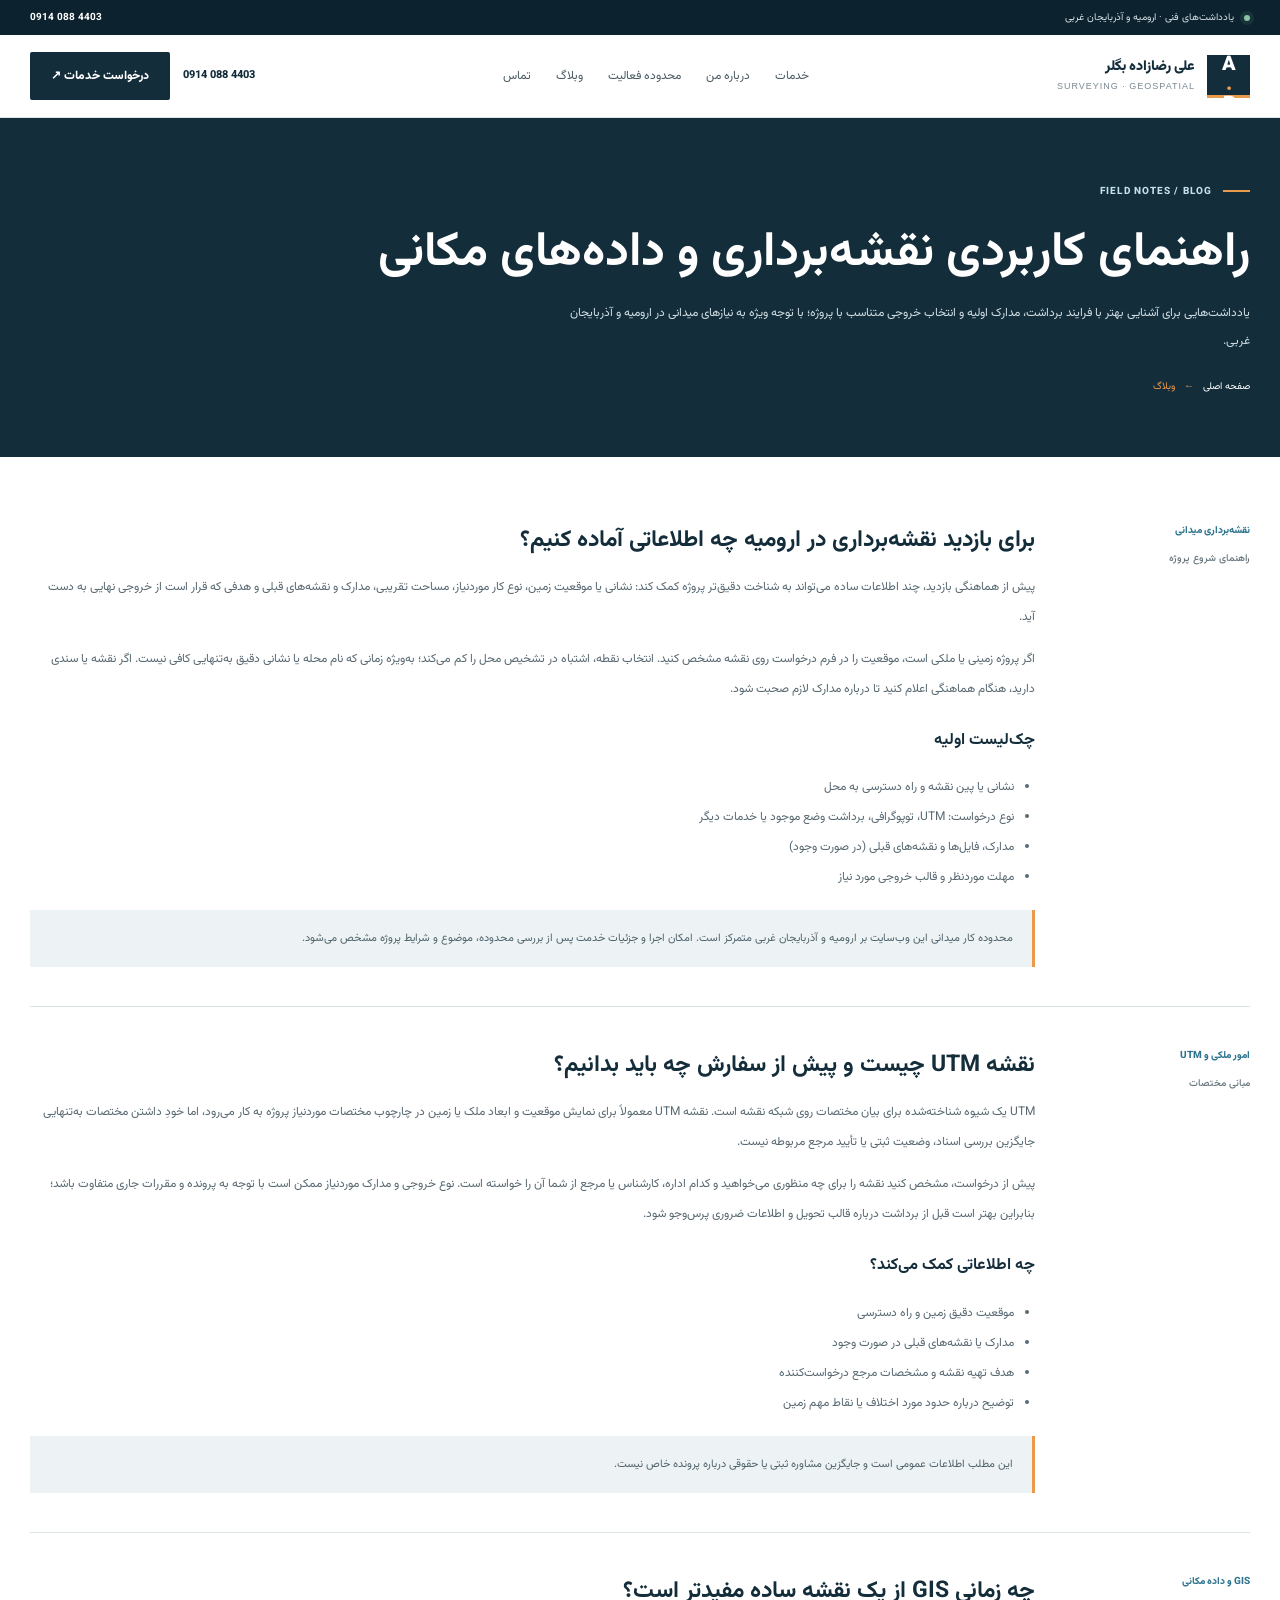
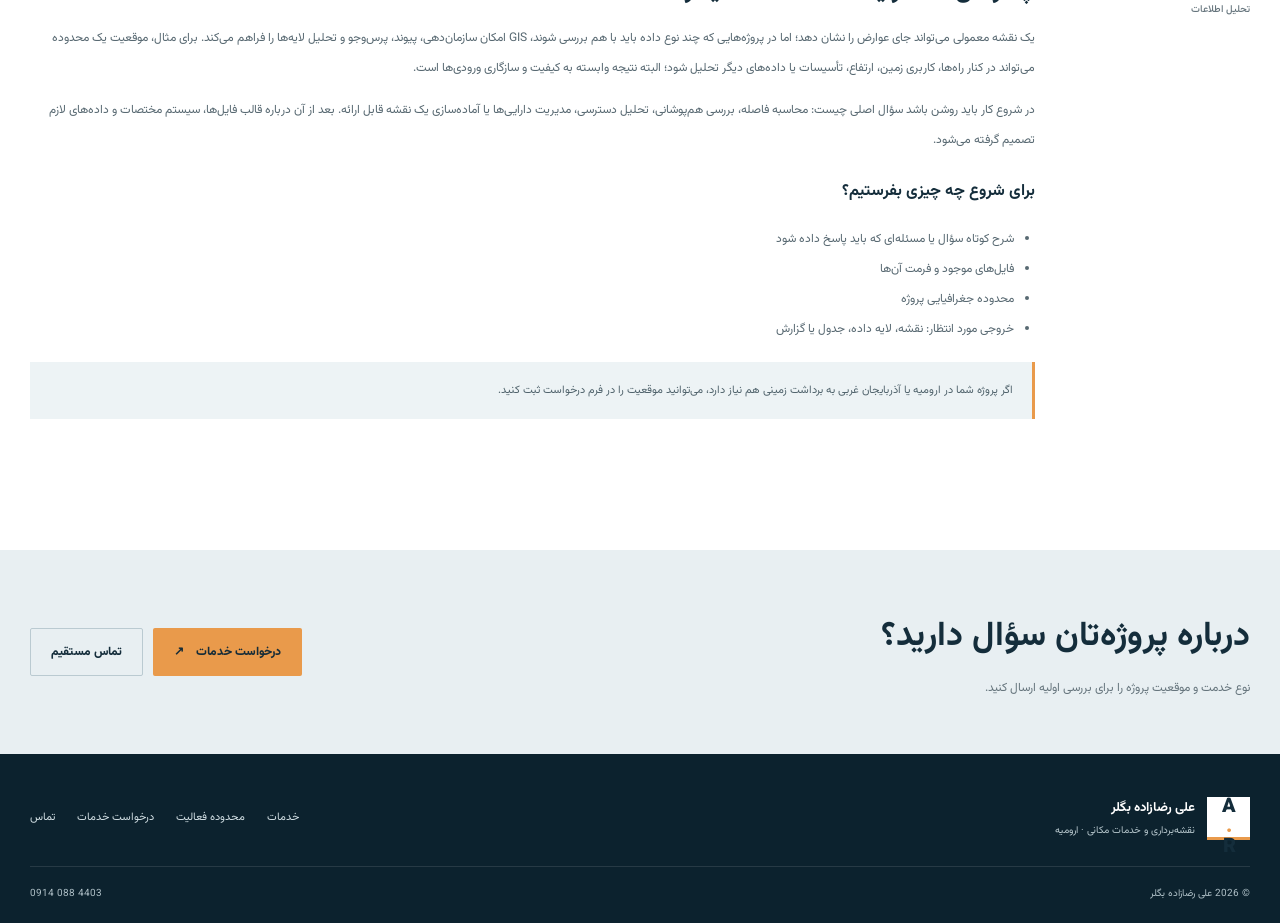
==== blog.html @ 1998ec5d "Add Persian surveying and GIS blog" ====
<!doctype html>
<html lang="fa" dir="rtl">
<head><meta charset="utf-8"><meta name="viewport" content="width=device-width, initial-scale=1, viewport-fit=cover"><meta name="theme-color" content="#142d3b"><meta name="description" content="یادداشت‌های فنی علی رضازاده بگلر درباره نقشه‌برداری میدانی در ارومیه، نقشه UTM، GIS و داده‌های مکانی."><link rel="canonical" href="https://alirezade.ir/blog.html"><link rel="stylesheet" href="assets/css/style.css"><title>وبلاگ نقشه‌برداری و GIS | علی رضازاده بگلر</title></head>
<body><div class="topbar"><div class="container topbar-inner"><div class="topbar-meta"><span class="status-dot"></span><span>یادداشت‌های فنی · ارومیه و آذربایجان غربی</span></div><a class="topbar-phone" href="tel:09140884403">0914 088 4403</a></div></div>
<header class="site-header"><div class="container nav-row"><a class="brand" href="index.html"><span class="brand-symbol">A<span style="color:#e99a4b">.</span>R</span><span><span class="brand-name">علی رضازاده بگلر</span><span class="brand-desc">SURVEYING · GEOSPATIAL</span></span></a><nav class="nav-links" id="nav-links"><a href="index.html#services">خدمات</a><a href="index.html#about">درباره من</a><a href="index.html#areas">محدوده فعالیت</a><a href="blog.html">وبلاگ</a><a href="index.html#contact">تماس</a></nav><div class="nav-actions"><a class="nav-phone" href="tel:09140884403">0914 088 4403</a><a class="button nav-cta" href="request.html">درخواست خدمات ↗</a></div><button class="nav-toggle" id="nav-toggle" type="button" aria-label="باز کردن منو" aria-expanded="false">☰</button></div></header>
<main><section class="page-hero"><div class="container"><span class="eyebrow eyebrow-light">FIELD NOTES / BLOG</span><h1>راهنمای کاربردی نقشه‌برداری و داده‌های مکانی</h1><p>یادداشت‌هایی برای آشنایی بهتر با فرایند برداشت، مدارک اولیه و انتخاب خروجی متناسب با پروژه؛ با توجه ویژه به نیازهای میدانی در ارومیه و آذربایجان غربی.</p><div class="breadcrumbs"><a href="index.html">صفحه اصلی</a><span>←</span><span>وبلاگ</span></div></div></section>
<section class="section" style="background:#fff;padding-top:25px"><div class="container blog-list">
<article class="article" id="urmia-fieldwork"><div class="article-meta">نقشه‌برداری میدانی<span>راهنمای شروع پروژه</span></div><div class="article-body"><h2>برای بازدید نقشه‌برداری در ارومیه چه اطلاعاتی آماده کنیم؟</h2><p>پیش از هماهنگی بازدید، چند اطلاعات ساده می‌تواند به شناخت دقیق‌تر پروژه کمک کند: نشانی یا موقعیت زمین، نوع کار موردنیاز، مساحت تقریبی، مدارک و نقشه‌های قبلی و هدفی که قرار است از خروجی نهایی به دست آید.</p><p>اگر پروژه زمینی یا ملکی است، موقعیت را در فرم درخواست روی نقشه مشخص کنید. انتخاب نقطه، اشتباه در تشخیص محل را کم می‌کند؛ به‌ویژه زمانی که نام محله یا نشانی دقیق به‌تنهایی کافی نیست. اگر نقشه یا سندی دارید، هنگام هماهنگی اعلام کنید تا درباره مدارک لازم صحبت شود.</p><h3>چک‌لیست اولیه</h3><ul><li>نشانی یا پین نقشه و راه دسترسی به محل</li><li>نوع درخواست: UTM، توپوگرافی، برداشت وضع موجود یا خدمات دیگر</li><li>مدارک، فایل‌ها و نقشه‌های قبلی (در صورت وجود)</li><li>مهلت موردنظر و قالب خروجی مورد نیاز</li></ul><div class="article-note">محدوده کار میدانی این وب‌سایت بر ارومیه و آذربایجان غربی متمرکز است. امکان اجرا و جزئیات خدمت پس از بررسی محدوده، موضوع و شرایط پروژه مشخص می‌شود.</div></div></article>
<article class="article" id="utm-guide"><div class="article-meta">امور ملکی و UTM<span>مبانی مختصات</span></div><div class="article-body"><h2>نقشه UTM چیست و پیش از سفارش چه باید بدانیم؟</h2><p>UTM یک شیوه شناخته‌شده برای بیان مختصات روی شبکه نقشه است. نقشه UTM معمولاً برای نمایش موقعیت و ابعاد ملک یا زمین در چارچوب مختصات موردنیاز پروژه به کار می‌رود، اما خودِ داشتن مختصات به‌تنهایی جایگزین بررسی اسناد، وضعیت ثبتی یا تأیید مرجع مربوطه نیست.</p><p>پیش از درخواست، مشخص کنید نقشه را برای چه منظوری می‌خواهید و کدام اداره، کارشناس یا مرجع از شما آن را خواسته است. نوع خروجی و مدارک موردنیاز ممکن است با توجه به پرونده و مقررات جاری متفاوت باشد؛ بنابراین بهتر است قبل از برداشت درباره قالب تحویل و اطلاعات ضروری پرس‌وجو شود.</p><h3>چه اطلاعاتی کمک می‌کند؟</h3><ul><li>موقعیت دقیق زمین و راه دسترسی</li><li>مدارک یا نقشه‌های قبلی در صورت وجود</li><li>هدف تهیه نقشه و مشخصات مرجع درخواست‌کننده</li><li>توضیح درباره حدود مورد اختلاف یا نقاط مهم زمین</li></ul><div class="article-note">این مطلب اطلاعات عمومی است و جایگزین مشاوره ثبتی یا حقوقی درباره پرونده خاص نیست.</div></div></article>
<article class="article" id="gis-guide"><div class="article-meta">GIS و داده مکانی<span>تحلیل اطلاعات</span></div><div class="article-body"><h2>چه زمانی GIS از یک نقشه ساده مفیدتر است؟</h2><p>یک نقشه معمولی می‌تواند جای عوارض را نشان دهد؛ اما در پروژه‌هایی که چند نوع داده باید با هم بررسی شوند، GIS امکان سازمان‌دهی، پیوند، پرس‌وجو و تحلیل لایه‌ها را فراهم می‌کند. برای مثال، موقعیت یک محدوده می‌تواند در کنار راه‌ها، کاربری زمین، ارتفاع، تأسیسات یا داده‌های دیگر تحلیل شود؛ البته نتیجه وابسته به کیفیت و سازگاری ورودی‌ها است.</p><p>در شروع کار باید روشن باشد سؤال اصلی چیست: محاسبه فاصله، بررسی هم‌پوشانی، تحلیل دسترسی، مدیریت دارایی‌ها یا آماده‌سازی یک نقشه قابل ارائه. بعد از آن درباره قالب فایل‌ها، سیستم مختصات و داده‌های لازم تصمیم گرفته می‌شود.</p><h3>برای شروع چه چیزی بفرستیم؟</h3><ul><li>شرح کوتاه سؤال یا مسئله‌ای که باید پاسخ داده شود</li><li>فایل‌های موجود و فرمت آن‌ها</li><li>محدوده جغرافیایی پروژه</li><li>خروجی مورد انتظار: نقشه، لایه داده، جدول یا گزارش</li></ul><div class="article-note">اگر پروژه شما در ارومیه یا آذربایجان غربی به برداشت زمینی هم نیاز دارد، می‌توانید موقعیت را در فرم درخواست ثبت کنید.</div></div></article>
</div></section><section class="cta-section"><div class="container cta-panel"><div><h2>درباره پروژه‌تان سؤال دارید؟</h2><p>نوع خدمت و موقعیت پروژه را برای بررسی اولیه ارسال کنید.</p></div><div class="cta-actions"><a class="button button-orange" href="request.html">درخواست خدمات <span>↗</span></a><a class="button button-outline" href="tel:09140884403">تماس مستقیم</a></div></div></section></main>
<footer class="site-footer"><div class="container"><div class="footer-main"><a class="footer-brand" href="index.html"><span class="brand-symbol">A<span style="color:#e99a4b">.</span>R</span><span><strong>علی رضازاده بگلر</strong><small>نقشه‌برداری و خدمات مکانی · ارومیه</small></span></a><nav class="footer-links"><a href="index.html#services">خدمات</a><a href="index.html#areas">محدوده فعالیت</a><a href="request.html">درخواست خدمات</a><a href="index.html#contact">تماس</a></nav></div><div class="footer-bottom"><span>© <span id="current-year">2026</span> علی رضازاده بگلر</span><a href="tel:09140884403">0914 088 4403</a></div></div></footer><a class="mobile-call-bar" href="tel:09140884403"><span>☎</span> تماس مستقیم با علی رضازاده بگلر</a><script src="assets/js/main.js" defer></script></body></html>
---- assets/css/style.css ----
@import url('https://fonts.googleapis.com/css2?family=Vazirmatn:wght@300;400;500;600;700;800;900&display=swap');
:root{--navy:#142d3b;--navy-deep:#0c222e;--blue:#2e748f;--blue-soft:#e5eff3;--orange:#e99a4b;--paper:#f5f7f8;--white:#fff;--ink:#202e35;--muted:#66757d;--line:#dce4e8;--radius:5px;--container:1220px;--shadow:0 18px 55px rgba(14,39,52,.1);--font-fa:"Vazirmatn","IRANSansX","Yekan Bakh",Tahoma,sans-serif}
*{box-sizing:border-box}html{scroll-behavior:smooth;scroll-padding-top:100px}body{margin:0;background:var(--white);color:var(--ink);font-family:var(--font-fa);line-height:1.9;text-rendering:optimizeLegibility;-webkit-font-smoothing:antialiased}body,button,input,textarea,select{font-family:var(--font-fa)}a{color:inherit;text-decoration:none}button{cursor:pointer}img{max-width:100%;display:block}::selection{background:#cce4ee;color:var(--navy)}.container{width:min(var(--container),calc(100% - 48px));margin-inline:auto}.ltr{direction:ltr;unicode-bidi:isolate}.eyebrow{display:inline-flex;align-items:center;gap:11px;color:var(--blue);font-size:10px;font-weight:800;letter-spacing:1.1px}.eyebrow:before{content:"";display:block;width:27px;height:2px;background:var(--orange)}.eyebrow-light{color:#c4e2ee}.section{padding:92px 0}.section-head{display:flex;align-items:end;justify-content:space-between;gap:35px;margin-bottom:34px}.section-head h2{font-size:clamp(27px,3.1vw,42px);font-weight:800;line-height:1.5;letter-spacing:-.9px;margin:10px 0 0;color:var(--navy)}.section-head>p{max-width:440px;margin:0 0 4px;color:var(--muted);font-size:12px;line-height:2.25}.text-link{display:inline-flex;align-items:center;gap:12px;color:var(--blue);font-size:12px;font-weight:800;white-space:nowrap}.text-link span{font-size:17px;transition:transform .2s}.text-link:hover span{transform:translateX(-4px)}
.topbar{background:var(--navy-deep);color:#d8e3e8;font-size:10px}.topbar-inner{min-height:35px;display:flex;align-items:center;justify-content:space-between;gap:18px}.topbar-meta{display:flex;align-items:center;gap:10px}.status-dot{width:6px;height:6px;border-radius:50%;background:#8bc3a7;box-shadow:0 0 0 4px #8bc3a71a}.topbar-phone{direction:ltr;white-space:nowrap;color:#fff;font-weight:700}
.site-header{position:sticky;top:0;z-index:100;background:rgba(255,255,255,.96);backdrop-filter:blur(16px);border-bottom:1px solid var(--line)}.nav-row{min-height:82px;display:flex;align-items:center;justify-content:space-between;gap:28px}.brand{display:flex;align-items:center;gap:12px;flex-shrink:0}.brand-symbol{display:grid;place-items:center;width:43px;height:43px;background:var(--navy);color:#fff;border-bottom:3px solid var(--orange);font-size:20px;font-weight:900;letter-spacing:-1px;line-height:1}.brand-name{display:block;color:var(--navy);font-size:14px;font-weight:900;line-height:1.5}.brand-desc{display:block;color:#788890;font-size:9px;letter-spacing:1px;direction:ltr;text-align:right;font-family:Arial,sans-serif}.nav-links{display:flex;align-items:center;gap:25px;font-size:12px;color:#4b5b63}.nav-links a{position:relative;padding:11px 0}.nav-links a:after{position:absolute;content:"";height:2px;right:0;left:0;bottom:3px;background:var(--orange);transform:scaleX(0);transform-origin:right;transition:transform .2s}.nav-links a:hover:after{transform:scaleX(1)}.nav-actions{display:flex;align-items:center;gap:13px}.nav-phone{direction:ltr;color:var(--navy);font-size:11px;font-weight:800;white-space:nowrap}.button{display:inline-flex;align-items:center;justify-content:center;gap:12px;min-height:48px;padding:0 20px;border:1px solid transparent;border-radius:2px;background:var(--navy);color:#fff;font-size:12px;font-weight:800;transition:background .2s,transform .2s,border-color .2s}.button:hover{transform:translateY(-2px);background:var(--blue)}.button-orange{background:var(--orange);color:#172d38}.button-orange:hover{background:#f2b06f;color:#172d38}.button-outline{background:transparent;color:var(--navy);border-color:#bacad1}.button-outline:hover{background:var(--navy);color:white;border-color:var(--navy)}.button-light{background:#fff;color:var(--navy)}.button-light:hover{background:#e4eff3;color:var(--navy)}.nav-toggle{display:none;width:42px;height:42px;border:1px solid var(--line);background:#fff;color:var(--navy);font-size:21px}
.hero{position:relative;overflow:hidden;background:var(--navy);color:#fff}.hero-layout{display:grid;grid-template-columns:.92fr 1.08fr;min-height:580px}.hero-copy{position:relative;z-index:2;align-self:center;padding:72px 0 72px 45px}.hero .eyebrow{color:#b7dbe8}.hero h1{max-width:640px;margin:19px 0 18px;font-size:clamp(36px,4.2vw,59px);font-weight:900;letter-spacing:-1.2px;line-height:1.42}.hero h1 span{color:#f2ad66}.hero-copy>p{max-width:530px;color:#d1dde2;font-size:13px;line-height:2.4;margin:0 0 27px}.hero-actions{display:flex;gap:12px;flex-wrap:wrap}.hero-visual{position:relative;min-height:580px;overflow:hidden;background:#314851}.hero-visual:before{content:"";position:absolute;inset:0;background:linear-gradient(90deg,var(--navy) 0%,rgba(20,45,59,.56) 22%,rgba(20,45,59,.07) 100%),linear-gradient(0deg,rgba(8,26,37,.72),transparent 55%);z-index:1}.hero-image{position:absolute;inset:0;background-image:url("https://images.unsplash.com/photo-1504307651254-35680f356dfd?auto=format&fit=crop&w=1600&q=88");background-position:center;background-size:cover;filter:saturate(.72)}.hero-grid-overlay{position:absolute;inset:0;z-index:2;opacity:.17;background-image:linear-gradient(#d9edf733 1px,transparent 1px),linear-gradient(90deg,#d9edf733 1px,transparent 1px);background-size:45px 45px;mask-image:linear-gradient(90deg,transparent,#000)}.hero-coordinate{position:absolute;z-index:3;left:28px;top:30px;border-left:2px solid var(--orange);background:#102c3bcc;padding:12px 16px;direction:ltr;text-align:left;font:11px/1.9 Arial,sans-serif;letter-spacing:.6px}.hero-coordinate strong{display:block;color:#fff;font-size:13px}.hero-caption{position:absolute;z-index:3;bottom:30px;right:30px;left:30px;display:flex;align-items:end;justify-content:space-between;gap:20px}.hero-caption strong{font-size:13px;display:block}.hero-caption span{font-size:10px;color:#dae5e8}.hero-caption .field-tag{direction:ltr;letter-spacing:1.4px;font:10px Arial,sans-serif;color:#f2ad66;white-space:nowrap}.hero-side-note{position:absolute;right:15px;top:50%;z-index:3;writing-mode:vertical-rl;transform:translateY(-50%);font-size:9px;letter-spacing:1.5px;color:#fff9}
.trust-strip{background:#edf2f4;border-bottom:1px solid var(--line)}.trust-grid{display:grid;grid-template-columns:repeat(3,1fr)}.trust-item{display:flex;align-items:center;gap:15px;min-height:105px;padding:18px 25px;border-left:1px solid #d8e2e7}.trust-item:first-child{padding-right:0}.trust-item:last-child{border-left:0}.trust-number{font:27px Georgia,serif;color:var(--blue)}.trust-item strong{display:block;color:var(--navy);font-size:12px}.trust-item small{display:block;color:var(--muted);font-size:10px}
.services-section{background:#fff}.service-grid{display:grid;grid-template-columns:repeat(3,1fr);gap:20px}.service-card{border:1px solid var(--line);background:#fff;transition:transform .25s,border-color .25s,box-shadow .25s}.service-card:hover{transform:translateY(-5px);border-color:#a7c1cd;box-shadow:var(--shadow)}.service-photo{height:205px;position:relative;overflow:hidden;background:#d8e3e8}.service-photo img{width:100%;height:100%;object-fit:cover;filter:saturate(.72);transition:transform .55s}.service-card:hover .service-photo img{transform:scale(1.045)}.service-number{position:absolute;right:16px;top:16px;display:grid;place-items:center;width:42px;height:42px;background:var(--orange);color:var(--navy);font:15px Georgia,serif}.service-content{padding:22px 23px 23px}.service-content h3{margin:0 0 9px;color:var(--navy);font-size:18px}.service-content p{min-height:57px;margin:0 0 16px;color:var(--muted);font-size:11px;line-height:2.2}.service-content .text-link{border-top:1px solid #e5eaed;display:flex;padding-top:13px;justify-content:space-between}
.about-section{background:var(--paper)}.about-layout{display:grid;grid-template-columns:1fr 1fr;gap:76px;align-items:center}.about-visual{position:relative;padding:0 28px 28px 0}.about-image{height:440px;background:url("https://images.unsplash.com/photo-1541888946425-d81bb19240f5?auto=format&fit=crop&w=1200&q=85") center/cover no-repeat;filter:saturate(.7)}.about-visual:before{content:"";position:absolute;z-index:0;left:0;bottom:0;width:68%;height:70%;border-left:1px solid var(--orange);border-bottom:1px solid var(--orange)}.about-note{position:absolute;right:0;bottom:55px;max-width:245px;background:var(--navy);color:#fff;padding:22px 24px;z-index:2}.about-note b{display:block;font-size:14px;margin-bottom:5px}.about-note span{display:block;color:#d3e0e5;font-size:10px;line-height:2.1}.about-copy h2{font-size:clamp(28px,3.3vw,43px);line-height:1.55;color:var(--navy);margin:11px 0 17px}.about-copy>p{color:var(--muted);font-size:12px;line-height:2.4}.tick-list{list-style:none;display:grid;gap:12px;padding:0;margin:21px 0 27px}.tick-list li{display:flex;align-items:flex-start;gap:11px;font-size:11px;color:#46565d}.tick{display:grid;place-items:center;flex:0 0 21px;height:21px;background:#deeaef;color:var(--blue);font-weight:900}
.areas-section{background:var(--navy);color:#fff}.areas-section .section-head h2{color:#fff}.areas-section .section-head>p{color:#c6d6dd}.areas-section .eyebrow{color:#b8d9e6}.areas-grid{display:grid;grid-template-columns:1.1fr .9fr;gap:22px}.area-feature{min-height:340px;position:relative;overflow:hidden;background:#394f59}.area-feature img{position:absolute;inset:0;width:100%;height:100%;object-fit:cover;filter:saturate(.62);opacity:.82}.area-feature:after{content:"";position:absolute;inset:0;background:linear-gradient(0deg,#0b2532f0 0%,#0b253250 60%,transparent 100%)}.area-feature-content{position:absolute;z-index:2;right:27px;bottom:24px;left:27px}.area-feature-content .eyebrow{color:#f2b477}.area-feature-content h3{font-size:25px;margin:8px 0}.area-feature-content p{font-size:11px;line-height:2.25;color:#deeaee;margin:0;max-width:550px}.area-details{display:grid;gap:14px}.area-detail{padding:23px 24px;border:1px solid #365160;background:#193948}.area-detail small{font:11px Arial,sans-serif;letter-spacing:1.3px;color:#eab078;direction:ltr;display:block}.area-detail h3{font-size:16px;margin:9px 0 5px}.area-detail p{font-size:11px;line-height:2.1;color:#c9d7dd;margin:0}
.process-section{background:#fff}.process-grid{display:grid;grid-template-columns:repeat(4,1fr);border-top:1px solid var(--line)}.process-step{padding:23px 21px 0 18px;border-left:1px solid var(--line)}.process-step:last-child{border-left:0}.process-no{font:32px Georgia,serif;color:#96b2bf;display:block;margin-bottom:20px}.process-step h3{font-size:14px;color:var(--navy);margin:0 0 8px}.process-step p{font-size:11px;line-height:2.2;color:var(--muted);margin:0}
.blog-section{background:var(--paper)}.blog-grid{display:grid;grid-template-columns:repeat(3,1fr);gap:18px}.blog-card{background:#fff;border:1px solid var(--line);display:flex;flex-direction:column}.blog-card-image{height:175px;overflow:hidden;background:#dbe4e8}.blog-card-image img{width:100%;height:100%;object-fit:cover;filter:saturate(.7);transition:transform .4s}.blog-card:hover img{transform:scale(1.04)}.blog-card-body{padding:20px 21px 22px;display:flex;flex:1;flex-direction:column}.blog-category{font-size:10px;color:var(--blue);font-weight:800}.blog-card h3{font-size:16px;line-height:1.8;color:var(--navy);margin:9px 0}.blog-card p{font-size:11px;line-height:2.1;color:var(--muted);margin-bottom:18px}.blog-card .text-link{margin-top:auto;border-top:1px solid var(--line);padding-top:13px;justify-content:space-between}
.cta-section{background:#e8eff2;padding:55px 0}.cta-panel{display:flex;align-items:center;justify-content:space-between;gap:28px}.cta-panel h2{color:var(--navy);font-size:clamp(22px,3vw,34px);margin:0 0 7px}.cta-panel p{font-size:12px;color:var(--muted);margin:0}.cta-actions{display:flex;gap:10px;flex-wrap:wrap}
.contact-section{background:white}.contact-layout{display:grid;grid-template-columns:1fr .85fr;gap:65px;align-items:start}.contact-copy h2{font-size:clamp(28px,3vw,40px);line-height:1.5;color:var(--navy);margin:12px 0}.contact-copy p{font-size:12px;color:var(--muted);line-height:2.3;max-width:500px}.contact-card{border:1px solid var(--line);padding:29px;background:var(--paper)}.contact-card h3{color:var(--navy);margin:0 0 7px}.contact-card>p{font-size:11px;color:var(--muted);margin-bottom:16px}.contact-item{display:flex;justify-content:space-between;align-items:center;gap:14px;padding:14px 0;border-top:1px solid var(--line);font-size:11px}.contact-item span{color:var(--muted)}.contact-item strong{direction:ltr;color:var(--navy);font-size:13px}.social-row{display:flex;align-items:center;gap:12px;flex-wrap:wrap;margin-top:21px}.social-link{display:inline-flex;align-items:center;gap:9px;color:var(--navy);border:1px solid #cdd9df;padding:10px 13px;font-size:11px;font-weight:800;transition:background .2s}.social-link:hover{background:var(--blue-soft)}.social-icon{font:700 15px Arial,sans-serif;color:var(--blue)}
.site-footer{background:#0c222e;color:#fff;padding:42px 0 20px}.footer-main{display:flex;align-items:center;justify-content:space-between;gap:28px;padding-bottom:26px;border-bottom:1px solid #ffffff1c}.footer-brand{display:flex;align-items:center;gap:12px}.footer-brand .brand-symbol{background:#fff;color:var(--navy);border-bottom-color:var(--orange)}.footer-brand strong{display:block;font-size:13px}.footer-brand small{display:block;color:#b8c8ce;font-size:10px}.footer-links{display:flex;gap:22px;flex-wrap:wrap;color:#d2dfe4;font-size:11px}.footer-bottom{display:flex;align-items:center;justify-content:space-between;gap:20px;padding-top:17px;color:#aebfc6;font-size:10px}.footer-bottom a{direction:ltr}
.mobile-call-bar{display:none}
.page-hero{background:var(--navy);color:#fff;padding:56px 0 61px}.page-hero h1{font-size:clamp(30px,4vw,48px);line-height:1.5;margin:14px 0 10px}.page-hero p{max-width:690px;font-size:12px;color:#d1dfe4;line-height:2.3;margin:0}.breadcrumbs{display:flex;gap:9px;align-items:center;font-size:10px;color:#b8cbd4;margin-top:21px}.breadcrumbs a{color:#fff}.breadcrumbs span{color:var(--orange)}
.blog-list{display:grid;grid-template-columns:1fr;gap:0}.article{padding:39px 0;border-bottom:1px solid var(--line);display:grid;grid-template-columns:180px 1fr;gap:35px}.article:last-child{border-bottom:0}.article-meta{font-size:10px;color:var(--blue);font-weight:800}.article-meta span{display:block;color:var(--muted);font-weight:500;margin-top:9px}.article-body h2{font-size:23px;line-height:1.7;color:var(--navy);margin:0 0 12px}.article-body p,.article-body li{font-size:12px;line-height:2.5;color:#586972}.article-body ul{padding-right:21px}.article-body h3{font-size:16px;color:var(--navy);margin:22px 0 7px}.article-note{padding:16px 19px;border-right:3px solid var(--orange);background:#edf3f5;font-size:11px;color:#4f626b;line-height:2.3;margin-top:18px}
.request-grid{display:grid;grid-template-columns:1fr 1fr;gap:22px;align-items:start}.form-panel,.map-panel{background:#fff;border:1px solid var(--line);padding:28px}.form-panel h2,.map-panel h2{font-size:21px;line-height:1.6;color:var(--navy);margin:0 0 7px}.panel-intro{font-size:11px;line-height:2.2;color:var(--muted);margin-bottom:23px}.form-grid{display:grid;grid-template-columns:1fr 1fr;gap:15px}.field{display:flex;flex-direction:column;gap:6px}.field.full{grid-column:1/-1}.field label{font-size:11px;font-weight:800;color:#334b57}.field input,.field select,.field textarea{width:100%;min-height:45px;border:1px solid #d4dfe4;background:#fbfcfc;padding:10px 12px;border-radius:2px;color:var(--ink);font-size:12px;outline:none;transition:border-color .2s,box-shadow .2s}.field textarea{min-height:108px;resize:vertical}.field input:focus,.field select:focus,.field textarea:focus{border-color:var(--blue);box-shadow:0 0 0 3px #2e748f13}.field small{font-size:10px;color:var(--muted);line-height:1.8}.map-panel{position:sticky;top:105px}.map-panel .map-tools{display:flex;gap:8px;flex-wrap:wrap;margin-bottom:13px}.small-button{border:1px solid #ccd9df;background:#f4f7f8;color:var(--navy);padding:8px 12px;font-size:10px;font-weight:800}.small-button:hover{background:#e5eff3}.map-view{height:350px;width:100%;background:#e8eef0;border:1px solid var(--line);z-index:1}.location-status{padding:12px;background:#f2f6f7;border:1px solid var(--line);margin-top:12px;font-size:10px;color:#50636c;line-height:2}.location-status strong{color:var(--navy);display:block}.coords{display:flex;gap:10px;flex-wrap:wrap;direction:ltr;justify-content:flex-start;font:11px Arial,sans-serif;margin-top:5px}.coords span{padding:4px 7px;background:#e1ecef}.form-consent{font-size:10px;color:var(--muted);line-height:2}.form-submit{width:100%;margin-top:3px}.form-feedback{font-size:11px;color:#8c4825;line-height:2;min-height:20px}.request-note{margin-top:20px;padding:15px;border-right:3px solid var(--orange);background:#fff5e9;color:#725139;font-size:10px;line-height:2.2}
@media(max-width:1060px){.nav-links{gap:15px}.nav-phone{display:none}.hero-layout{grid-template-columns:.95fr 1.05fr}.hero-copy{padding-left:28px}.service-grid{grid-template-columns:repeat(2,1fr)}.about-layout{gap:42px}.contact-layout{gap:35px}.request-grid{grid-template-columns:1fr 1fr}.map-view{height:320px}}
@media(max-width:800px){.container{width:min(var(--container),calc(100% - 34px))}.nav-row{min-height:73px}.nav-links,.nav-actions>.nav-cta{display:none}.nav-toggle{display:block}.nav-links.open{position:absolute;top:100%;right:0;left:0;display:flex;flex-direction:column;align-items:stretch;gap:3px;padding:17px 24px 23px;background:white;border-bottom:1px solid var(--line);box-shadow:0 14px 28px #142d3b12}.nav-links.open a{padding:10px 0}.hero-layout{grid-template-columns:1fr}.hero-copy{order:2;padding:34px 0 44px}.hero-visual{order:1;min-height:405px}.hero-visual:before{background:linear-gradient(0deg,var(--navy) 0%,rgba(20,45,59,.08) 75%)}.hero-image{background-position:center 45%}.hero h1{font-size:clamp(34px,7.2vw,50px)}.hero-copy>p{font-size:12px}.trust-grid{grid-template-columns:1fr}.trust-item,.trust-item:first-child{min-height:78px;padding:13px 0;border-left:0;border-bottom:1px solid #d8e2e7}.trust-item:last-child{border-bottom:0}.section{padding:70px 0}.section-head{display:block;margin-bottom:26px}.section-head>p{margin-top:15px}.service-grid{gap:14px}.service-photo{height:180px}.about-layout{grid-template-columns:1fr;gap:40px}.about-visual{max-width:580px}.about-image{height:380px}.areas-grid{grid-template-columns:1fr}.area-feature{min-height:310px}.area-details{grid-template-columns:1fr 1fr}.process-grid{grid-template-columns:1fr 1fr;row-gap:28px}.process-step:nth-child(2){border-left:0}.blog-grid{grid-template-columns:1fr 1fr}.blog-card-image{height:160px}.cta-panel{align-items:flex-start;flex-direction:column}.contact-layout{grid-template-columns:1fr;gap:34px}.footer-main{align-items:flex-start;flex-direction:column}.footer-links{gap:13px}.request-grid{grid-template-columns:1fr}.map-panel{position:static;grid-row:1}.map-view{height:350px}.article{grid-template-columns:130px 1fr;gap:25px}}
@media(max-width:520px){.container{width:calc(100% - 28px)}.topbar-inner{font-size:9px;gap:8px}.topbar-meta{gap:7px}.nav-row{gap:10px}.brand-symbol{width:39px;height:39px}.brand-name{font-size:12px}.brand-desc{font-size:8px}.hero-visual{min-height:320px}.hero-coordinate{left:13px;top:13px;padding:8px 10px;font-size:9px}.hero-caption{right:16px;left:16px;bottom:18px;display:block}.hero-caption .field-tag{display:block;margin-top:6px}.hero-side-note{display:none}.hero h1{font-size:34px;letter-spacing:-.7px}.hero-actions .button{flex:1;padding-inline:12px;font-size:11px}.hero-copy{padding-bottom:32px}.hero-copy>p{font-size:11px}.service-grid{grid-template-columns:1fr}.service-photo{height:195px}.service-content p{min-height:0}.about-image{height:310px}.about-visual{padding-right:13px}.about-note{max-width:220px;right:-1px;bottom:37px;padding:16px}.about-copy h2{font-size:29px}.area-feature{min-height:330px}.area-feature-content{right:18px;left:18px;bottom:19px}.area-details{grid-template-columns:1fr}.process-grid{grid-template-columns:1fr;row-gap:0}.process-step,.process-step:nth-child(2){border-left:0;border-bottom:1px solid var(--line);padding:17px 0}.process-step:last-child{border-bottom:0}.process-no{font-size:24px;margin-bottom:5px}.process-step p{max-width:330px}.blog-grid{grid-template-columns:1fr}.blog-card-image{height:185px}.cta-actions{width:100%}.cta-actions .button{flex:1}.contact-card{padding:21px}.contact-item{align-items:flex-start;flex-direction:column;gap:4px}.footer-bottom{align-items:flex-start;flex-direction:column;gap:8px}.page-hero{padding:41px 0}.page-hero h1{font-size:31px}.request-grid{gap:13px}.form-panel,.map-panel{padding:19px}.form-grid{grid-template-columns:1fr}.field.full{grid-column:auto}.map-view{height:300px}.map-tools .small-button{flex:1}.article{grid-template-columns:1fr;gap:8px;padding:28px 0}.article-body h2{font-size:21px}.mobile-call-bar{display:flex;position:fixed;z-index:200;left:14px;right:14px;bottom:calc(12px + env(safe-area-inset-bottom));align-items:center;justify-content:center;gap:10px;min-height:53px;background:var(--orange);box-shadow:0 9px 30px #0c222e35;color:#122b38;font-size:13px;font-weight:900;border-radius:3px}.mobile-call-bar span{font-size:18px}.site-footer{padding-bottom:86px}}
@media(prefers-reduced-motion:reduce){html{scroll-behavior:auto}*,*::before,*::after{animation:none!important;transition:none!important}}
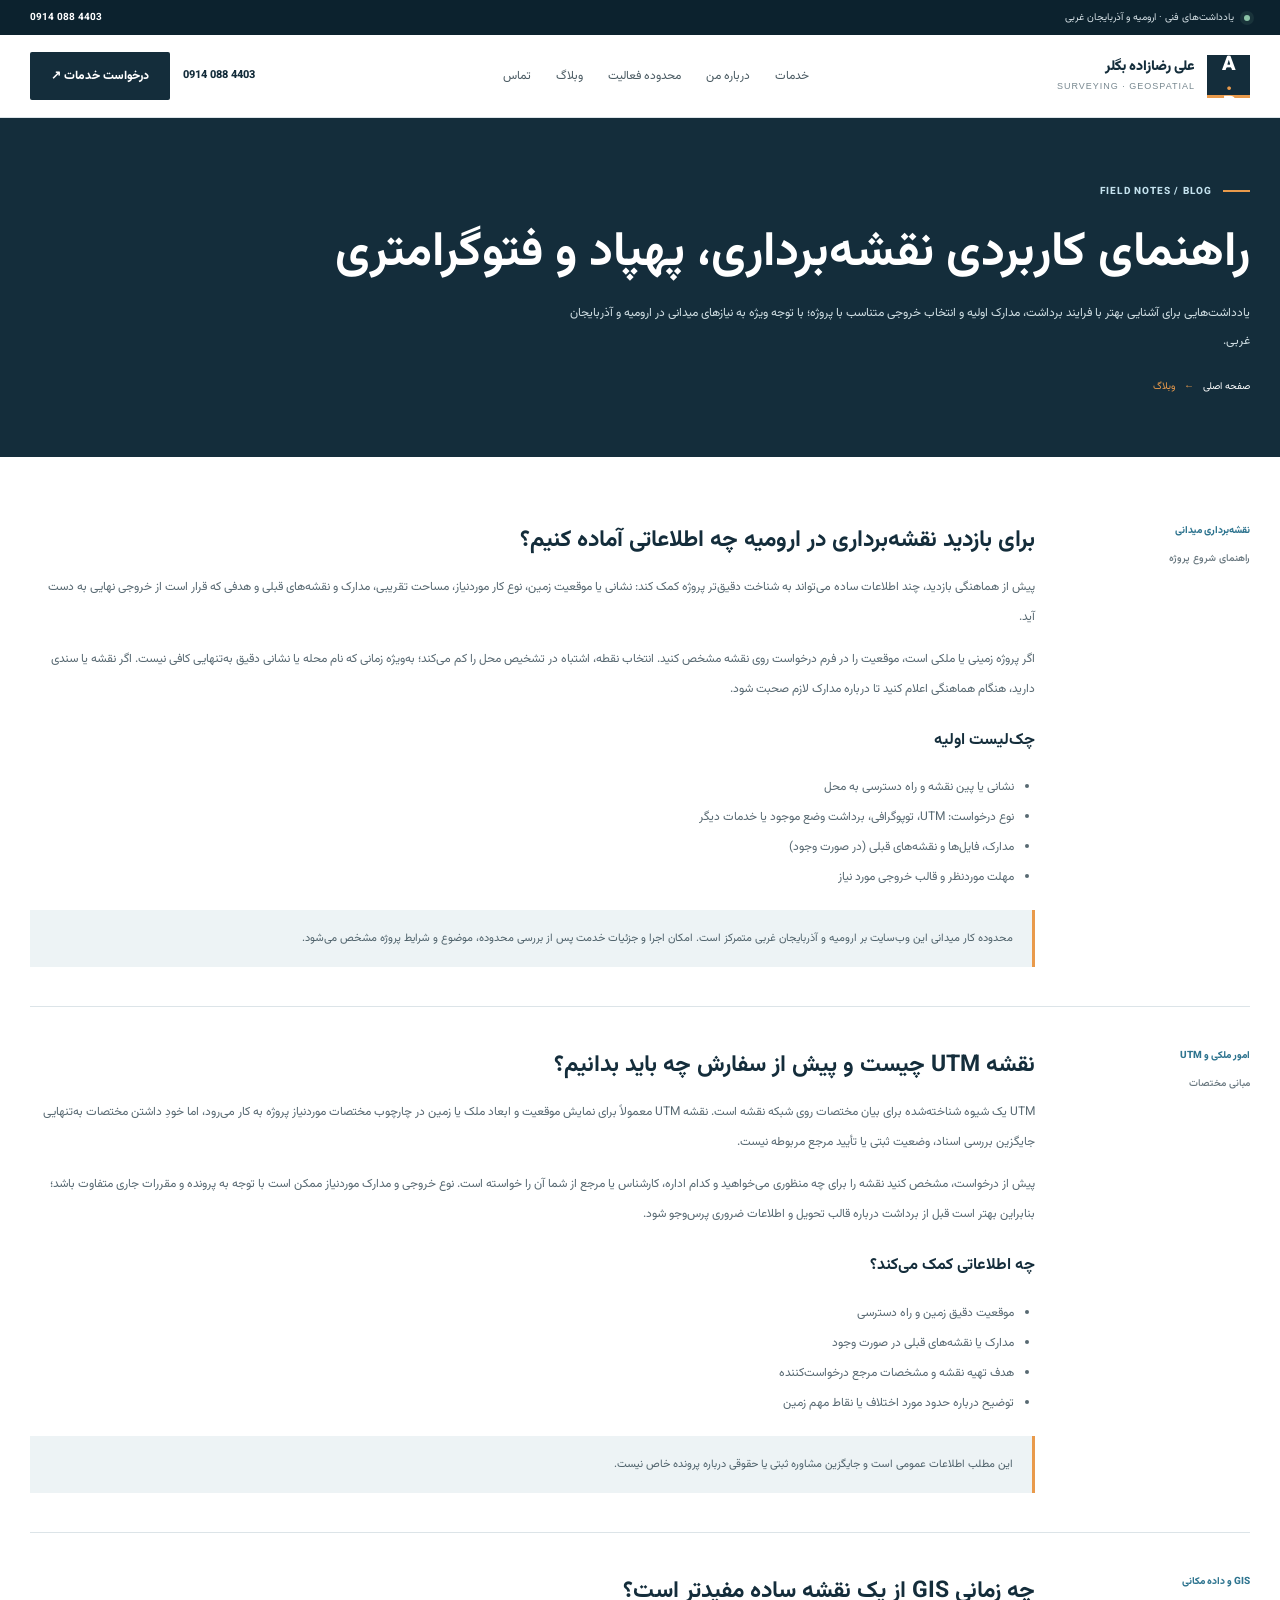
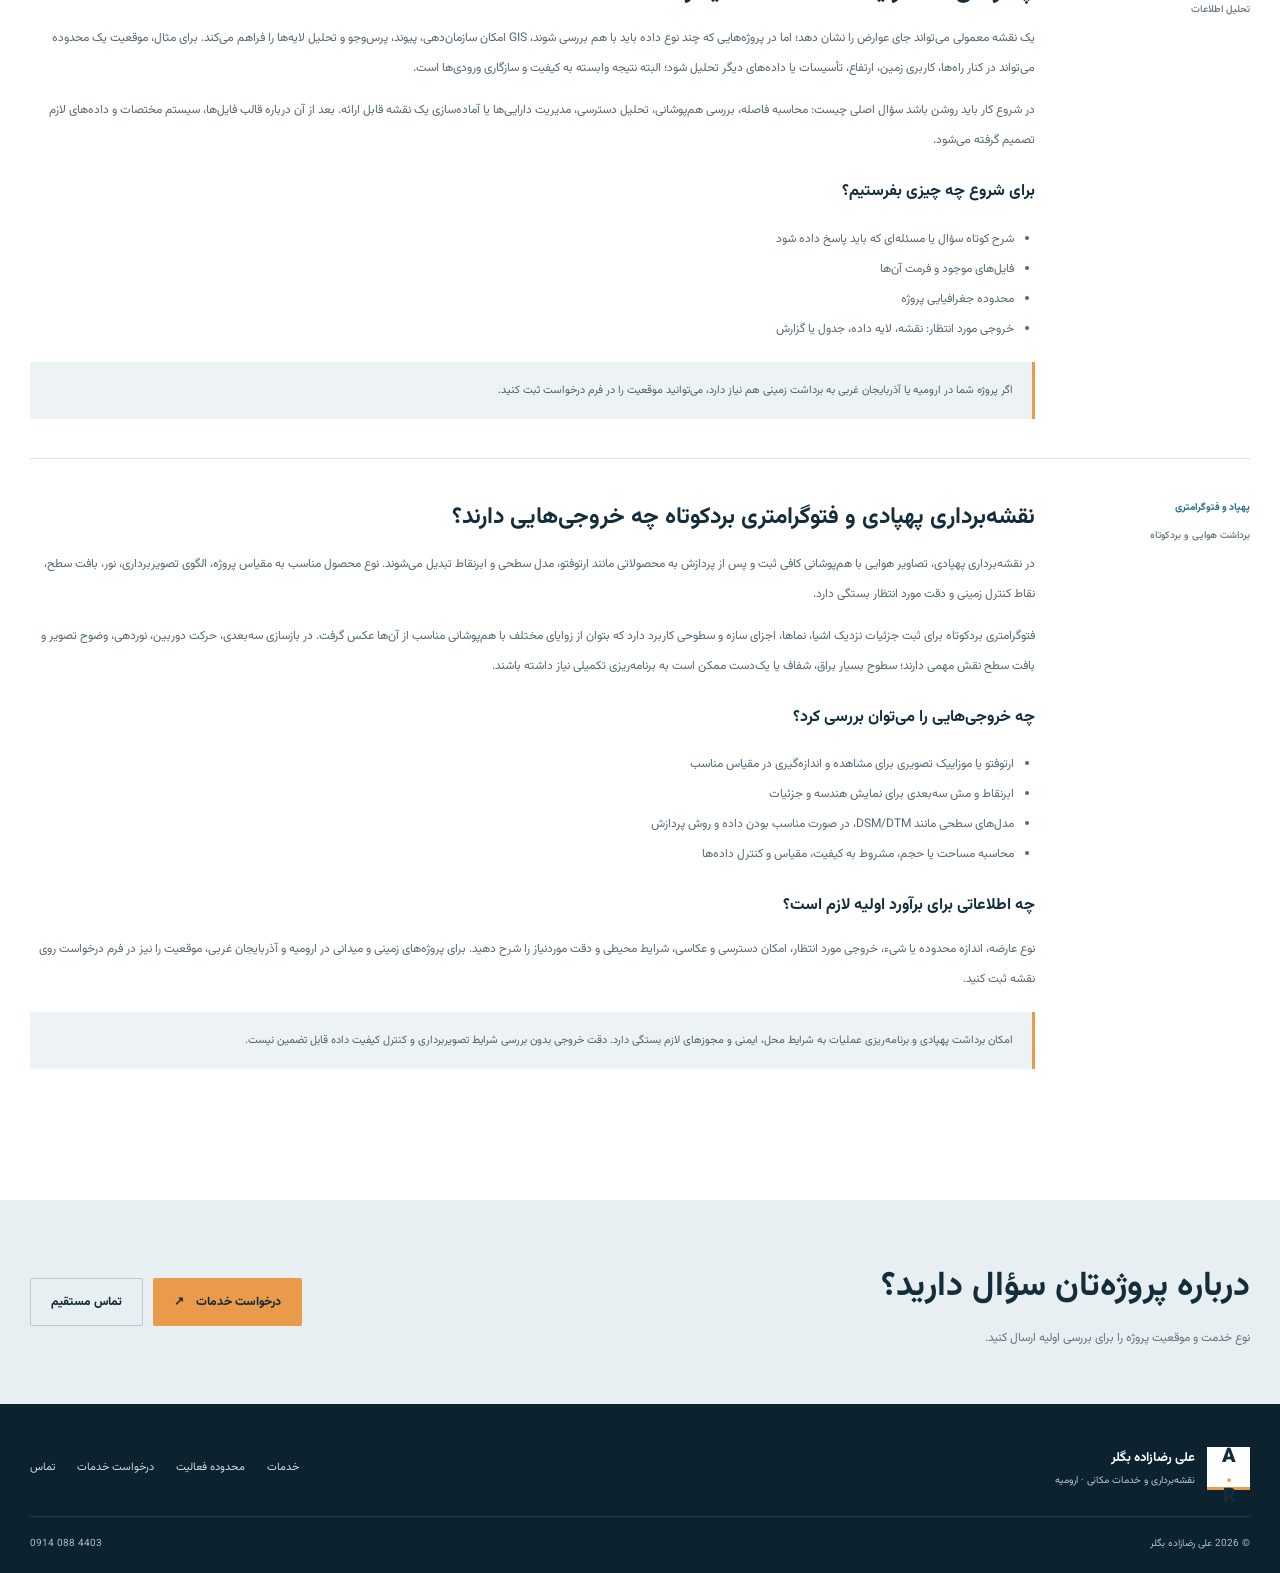
==== commit cfb2eb12: "Add drone and close-range photogrammetry blog guide" ====
--- a/blog.html
+++ b/blog.html
@@ -1,12 +1,13 @@
 <!doctype html>
 <html lang="fa" dir="rtl">
-<head><meta charset="utf-8"><meta name="viewport" content="width=device-width, initial-scale=1, viewport-fit=cover"><meta name="theme-color" content="#142d3b"><meta name="description" content="یادداشت‌های فنی علی رضازاده بگلر درباره نقشه‌برداری میدانی در ارومیه، نقشه UTM، GIS و داده‌های مکانی."><link rel="canonical" href="https://alirezade.ir/blog.html"><link rel="stylesheet" href="assets/css/style.css"><title>وبلاگ نقشه‌برداری و GIS | علی رضازاده بگلر</title></head>
+<head><meta charset="utf-8"><meta name="viewport" content="width=device-width, initial-scale=1, viewport-fit=cover"><meta name="theme-color" content="#142d3b"><meta name="description" content="یادداشت‌های فنی علی رضازاده بگلر درباره نقشه‌برداری میدانی در ارومیه، نقشه UTM، GIS و داده‌های مکانی."><link rel="canonical" href="https://alirezade.ir/blog.html"><link rel="icon" href="favicon.svg" type="image/svg+xml"><link rel="stylesheet" href="assets/css/style.css"><title>وبلاگ نقشه‌برداری و GIS | علی رضازاده بگلر</title></head>
 <body><div class="topbar"><div class="container topbar-inner"><div class="topbar-meta"><span class="status-dot"></span><span>یادداشت‌های فنی · ارومیه و آذربایجان غربی</span></div><a class="topbar-phone" href="tel:09140884403">0914 088 4403</a></div></div>
 <header class="site-header"><div class="container nav-row"><a class="brand" href="index.html"><span class="brand-symbol">A<span style="color:#e99a4b">.</span>R</span><span><span class="brand-name">علی رضازاده بگلر</span><span class="brand-desc">SURVEYING · GEOSPATIAL</span></span></a><nav class="nav-links" id="nav-links"><a href="index.html#services">خدمات</a><a href="index.html#about">درباره من</a><a href="index.html#areas">محدوده فعالیت</a><a href="blog.html">وبلاگ</a><a href="index.html#contact">تماس</a></nav><div class="nav-actions"><a class="nav-phone" href="tel:09140884403">0914 088 4403</a><a class="button nav-cta" href="request.html">درخواست خدمات ↗</a></div><button class="nav-toggle" id="nav-toggle" type="button" aria-label="باز کردن منو" aria-expanded="false">☰</button></div></header>
-<main><section class="page-hero"><div class="container"><span class="eyebrow eyebrow-light">FIELD NOTES / BLOG</span><h1>راهنمای کاربردی نقشه‌برداری و داده‌های مکانی</h1><p>یادداشت‌هایی برای آشنایی بهتر با فرایند برداشت، مدارک اولیه و انتخاب خروجی متناسب با پروژه؛ با توجه ویژه به نیازهای میدانی در ارومیه و آذربایجان غربی.</p><div class="breadcrumbs"><a href="index.html">صفحه اصلی</a><span>←</span><span>وبلاگ</span></div></div></section>
+<main><section class="page-hero"><div class="container"><span class="eyebrow eyebrow-light">FIELD NOTES / BLOG</span><h1>راهنمای کاربردی نقشه‌برداری، پهپاد و فتوگرامتری</h1><p>یادداشت‌هایی برای آشنایی بهتر با فرایند برداشت، مدارک اولیه و انتخاب خروجی متناسب با پروژه؛ با توجه ویژه به نیازهای میدانی در ارومیه و آذربایجان غربی.</p><div class="breadcrumbs"><a href="index.html">صفحه اصلی</a><span>←</span><span>وبلاگ</span></div></div></section>
 <section class="section" style="background:#fff;padding-top:25px"><div class="container blog-list">
 <article class="article" id="urmia-fieldwork"><div class="article-meta">نقشه‌برداری میدانی<span>راهنمای شروع پروژه</span></div><div class="article-body"><h2>برای بازدید نقشه‌برداری در ارومیه چه اطلاعاتی آماده کنیم؟</h2><p>پیش از هماهنگی بازدید، چند اطلاعات ساده می‌تواند به شناخت دقیق‌تر پروژه کمک کند: نشانی یا موقعیت زمین، نوع کار موردنیاز، مساحت تقریبی، مدارک و نقشه‌های قبلی و هدفی که قرار است از خروجی نهایی به دست آید.</p><p>اگر پروژه زمینی یا ملکی است، موقعیت را در فرم درخواست روی نقشه مشخص کنید. انتخاب نقطه، اشتباه در تشخیص محل را کم می‌کند؛ به‌ویژه زمانی که نام محله یا نشانی دقیق به‌تنهایی کافی نیست. اگر نقشه یا سندی دارید، هنگام هماهنگی اعلام کنید تا درباره مدارک لازم صحبت شود.</p><h3>چک‌لیست اولیه</h3><ul><li>نشانی یا پین نقشه و راه دسترسی به محل</li><li>نوع درخواست: UTM، توپوگرافی، برداشت وضع موجود یا خدمات دیگر</li><li>مدارک، فایل‌ها و نقشه‌های قبلی (در صورت وجود)</li><li>مهلت موردنظر و قالب خروجی مورد نیاز</li></ul><div class="article-note">محدوده کار میدانی این وب‌سایت بر ارومیه و آذربایجان غربی متمرکز است. امکان اجرا و جزئیات خدمت پس از بررسی محدوده، موضوع و شرایط پروژه مشخص می‌شود.</div></div></article>
 <article class="article" id="utm-guide"><div class="article-meta">امور ملکی و UTM<span>مبانی مختصات</span></div><div class="article-body"><h2>نقشه UTM چیست و پیش از سفارش چه باید بدانیم؟</h2><p>UTM یک شیوه شناخته‌شده برای بیان مختصات روی شبکه نقشه است. نقشه UTM معمولاً برای نمایش موقعیت و ابعاد ملک یا زمین در چارچوب مختصات موردنیاز پروژه به کار می‌رود، اما خودِ داشتن مختصات به‌تنهایی جایگزین بررسی اسناد، وضعیت ثبتی یا تأیید مرجع مربوطه نیست.</p><p>پیش از درخواست، مشخص کنید نقشه را برای چه منظوری می‌خواهید و کدام اداره، کارشناس یا مرجع از شما آن را خواسته است. نوع خروجی و مدارک موردنیاز ممکن است با توجه به پرونده و مقررات جاری متفاوت باشد؛ بنابراین بهتر است قبل از برداشت درباره قالب تحویل و اطلاعات ضروری پرس‌وجو شود.</p><h3>چه اطلاعاتی کمک می‌کند؟</h3><ul><li>موقعیت دقیق زمین و راه دسترسی</li><li>مدارک یا نقشه‌های قبلی در صورت وجود</li><li>هدف تهیه نقشه و مشخصات مرجع درخواست‌کننده</li><li>توضیح درباره حدود مورد اختلاف یا نقاط مهم زمین</li></ul><div class="article-note">این مطلب اطلاعات عمومی است و جایگزین مشاوره ثبتی یا حقوقی درباره پرونده خاص نیست.</div></div></article>
 <article class="article" id="gis-guide"><div class="article-meta">GIS و داده مکانی<span>تحلیل اطلاعات</span></div><div class="article-body"><h2>چه زمانی GIS از یک نقشه ساده مفیدتر است؟</h2><p>یک نقشه معمولی می‌تواند جای عوارض را نشان دهد؛ اما در پروژه‌هایی که چند نوع داده باید با هم بررسی شوند، GIS امکان سازمان‌دهی، پیوند، پرس‌وجو و تحلیل لایه‌ها را فراهم می‌کند. برای مثال، موقعیت یک محدوده می‌تواند در کنار راه‌ها، کاربری زمین، ارتفاع، تأسیسات یا داده‌های دیگر تحلیل شود؛ البته نتیجه وابسته به کیفیت و سازگاری ورودی‌ها است.</p><p>در شروع کار باید روشن باشد سؤال اصلی چیست: محاسبه فاصله، بررسی هم‌پوشانی، تحلیل دسترسی، مدیریت دارایی‌ها یا آماده‌سازی یک نقشه قابل ارائه. بعد از آن درباره قالب فایل‌ها، سیستم مختصات و داده‌های لازم تصمیم گرفته می‌شود.</p><h3>برای شروع چه چیزی بفرستیم؟</h3><ul><li>شرح کوتاه سؤال یا مسئله‌ای که باید پاسخ داده شود</li><li>فایل‌های موجود و فرمت آن‌ها</li><li>محدوده جغرافیایی پروژه</li><li>خروجی مورد انتظار: نقشه، لایه داده، جدول یا گزارش</li></ul><div class="article-note">اگر پروژه شما در ارومیه یا آذربایجان غربی به برداشت زمینی هم نیاز دارد، می‌توانید موقعیت را در فرم درخواست ثبت کنید.</div></div></article>
+<article class="article" id="drone-photogrammetry"><div class="article-meta">پهپاد و فتوگرامتری<span>برداشت هوایی و بردکوتاه</span></div><div class="article-body"><h2>نقشه‌برداری پهپادی و فتوگرامتری بردکوتاه چه خروجی‌هایی دارند؟</h2><p>در نقشه‌برداری پهپادی، تصاویر هوایی با هم‌پوشانی کافی ثبت و پس از پردازش به محصولاتی مانند ارتوفتو، مدل سطحی و ابرنقاط تبدیل می‌شوند. نوع محصول مناسب به مقیاس پروژه، الگوی تصویربرداری، نور، بافت سطح، نقاط کنترل زمینی و دقت مورد انتظار بستگی دارد.</p><p>فتوگرامتری بردکوتاه برای ثبت جزئیات نزدیک اشیا، نماها، اجزای سازه و سطوحی کاربرد دارد که بتوان از زوایای مختلف با هم‌پوشانی مناسب از آن‌ها عکس گرفت. در بازسازی سه‌بعدی، حرکت دوربین، نوردهی، وضوح تصویر و بافت سطح نقش مهمی دارند؛ سطوح بسیار براق، شفاف یا یک‌دست ممکن است به برنامه‌ریزی تکمیلی نیاز داشته باشند.</p><h3>چه خروجی‌هایی را می‌توان بررسی کرد؟</h3><ul><li>ارتوفتو یا موزاییک تصویری برای مشاهده و اندازه‌گیری در مقیاس مناسب</li><li>ابرنقاط و مش سه‌بعدی برای نمایش هندسه و جزئیات</li><li>مدل‌های سطحی مانند DSM/DTM، در صورت مناسب بودن داده و روش پردازش</li><li>محاسبه مساحت یا حجم، مشروط به کیفیت، مقیاس و کنترل داده‌ها</li></ul><h3>چه اطلاعاتی برای برآورد اولیه لازم است؟</h3><p>نوع عارضه، اندازه محدوده یا شیء، خروجی مورد انتظار، امکان دسترسی و عکاسی، شرایط محیطی و دقت موردنیاز را شرح دهید. برای پروژه‌های زمینی و میدانی در ارومیه و آذربایجان غربی، موقعیت را نیز در فرم درخواست روی نقشه ثبت کنید.</p><div class="article-note">امکان برداشت پهپادی و برنامه‌ریزی عملیات به شرایط محل، ایمنی و مجوزهای لازم بستگی دارد. دقت خروجی بدون بررسی شرایط تصویربرداری و کنترل کیفیت داده قابل تضمین نیست.</div></div></article>
 </div></section><section class="cta-section"><div class="container cta-panel"><div><h2>درباره پروژه‌تان سؤال دارید؟</h2><p>نوع خدمت و موقعیت پروژه را برای بررسی اولیه ارسال کنید.</p></div><div class="cta-actions"><a class="button button-orange" href="request.html">درخواست خدمات <span>↗</span></a><a class="button button-outline" href="tel:09140884403">تماس مستقیم</a></div></div></section></main>
 <footer class="site-footer"><div class="container"><div class="footer-main"><a class="footer-brand" href="index.html"><span class="brand-symbol">A<span style="color:#e99a4b">.</span>R</span><span><strong>علی رضازاده بگلر</strong><small>نقشه‌برداری و خدمات مکانی · ارومیه</small></span></a><nav class="footer-links"><a href="index.html#services">خدمات</a><a href="index.html#areas">محدوده فعالیت</a><a href="request.html">درخواست خدمات</a><a href="index.html#contact">تماس</a></nav></div><div class="footer-bottom"><span>© <span id="current-year">2026</span> علی رضازاده بگلر</span><a href="tel:09140884403">0914 088 4403</a></div></div></footer><a class="mobile-call-bar" href="tel:09140884403"><span>☎</span> تماس مستقیم با علی رضازاده بگلر</a><script src="assets/js/main.js" defer></script></body></html>
